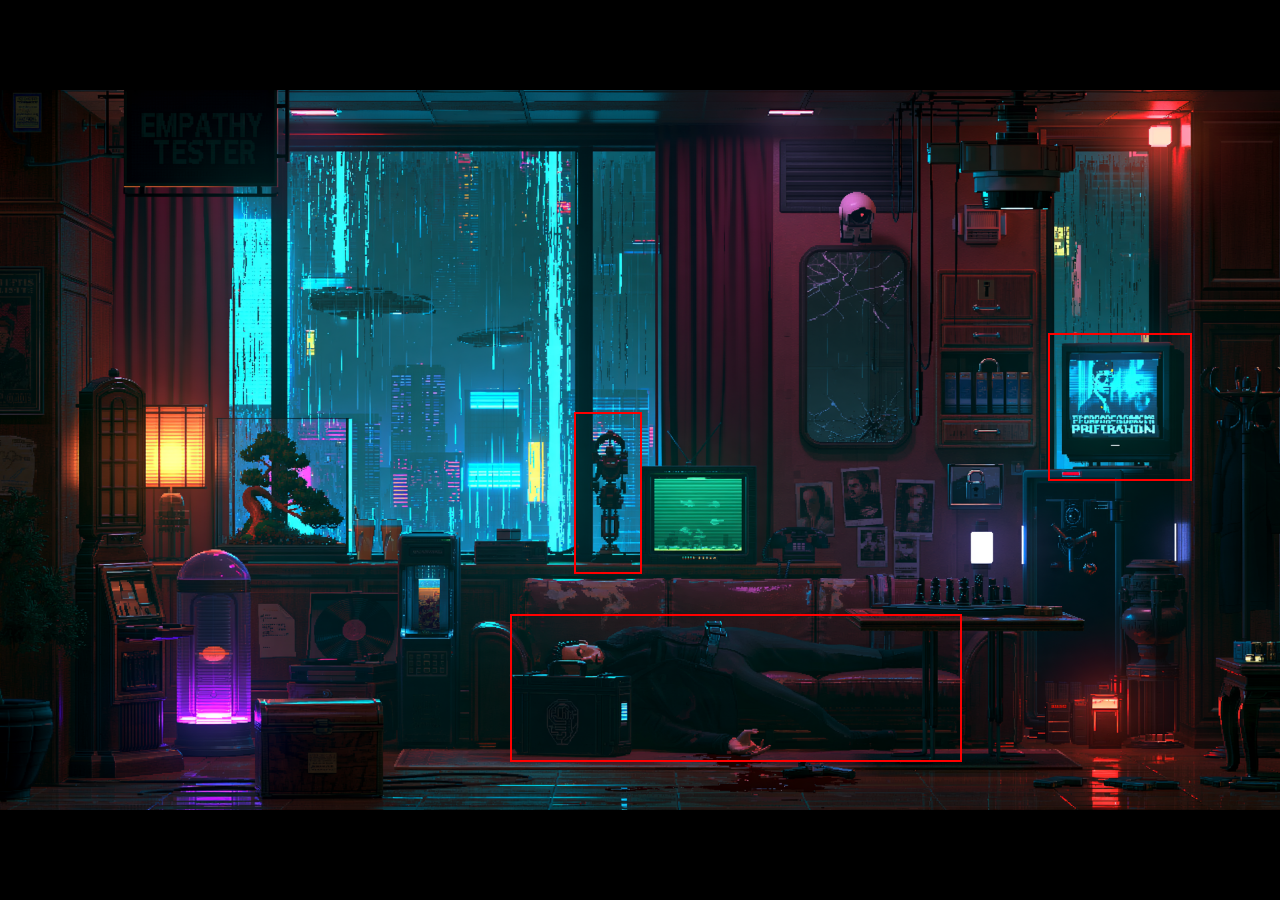
==== index.html @ 68a2a4d3 "✨ Init project and start some zone test" ====
<!doctype html>
<html lang="fr">
  <head>
    <meta charset="utf-8" />
    <meta name="viewport" content="width=device-width, initial-scale=1" />
    <title>Titre de ma page</title>
    <link rel="stylesheet" href="style.css" />
  </head>
  <body>
    <div class="scene">
      <img src="public/crime-scene-bg.png" alt="scene de fond" />
      <button
        class="zone"
        style="left: 40%; top: 73%; width: 35%; height: 20%"
        data-titre="Zone 1"
        data-description="Description de l'indice trouvé dans la zone 1."
      ></button>
      <button
        class="zone"
        style="left: 45%; top: 45%; width: 5%; height: 22%"
        data-titre="Zone 2"
        data-description="Description de l'indice trouvé dans la zone 2."
      ></button>
      <button
        class="zone"
        style="left: 82%; top: 34%; width: 11%; height: 20%"
        data-titre="Zone 3"
        data-description="Description de l'indice trouvé dans la zone 3."
      ></button>

      <div class="loupe" hidden>
        <div class="loupe-image">
          <img src="public/crime-scene-bg.png" alt="" />
        </div>
        <div class="bulle">
          <button class="bulle-fermer" aria-label="Fermer">×</button>
          <h2 class="bulle-titre"></h2>
          <p class="bulle-description"></p>
        </div>
      </div>
    </div>
    <script src="script.js"></script>
  </body>
</html>
---- style.css ----
html,
body {
  margin: 0;
  padding: 0;
  height: 100%;
  overflow: hidden;
  background: #000;
}

body {
  display: grid;
  place-items: center;
}

.scene {
  position: relative;
  aspect-ratio: 16 / 9;
  width: min(100vw, 100vh * 16 / 9);
}

.scene img {
  display: block;
  width: 100%;
  height: 100%;
}

.zone {
  position: absolute;
  padding: 0;
  background: transparent;
  border: none;
  cursor: pointer;
  outline: 2px solid red;
}

.loupe {
  position: absolute;
  inset: 0;
  pointer-events: none;
}

.loupe[hidden] {
  display: none;
}

.loupe-image {
  position: absolute;
  left: 2%;
  top: 3%;
  overflow: hidden;
  border: 3px solid #fff;
  border-radius: 6px;
  box-shadow: 0 4px 20px rgba(0, 0, 0, 0.6);
  animation: apparition 0.25s ease-out;
}

.loupe-image img {
  position: absolute;
  max-width: none;
}

.bulle {
  position: absolute;
  top: 3%;
  max-width: 35%;
  padding: 1em 1.4em;
  background: #fff;
  color: #111;
  font-family: system-ui, sans-serif;
  border-radius: 14px;
  box-shadow: 0 4px 20px rgba(0, 0, 0, 0.6);
  pointer-events: auto;
  animation: apparition 0.25s ease-out;
}

.bulle::before {
  content: '';
  position: absolute;
  top: 20px;
  left: -12px;
  border: 12px solid transparent;
  border-left: 0;
  border-right-color: #fff;
}

.bulle-titre {
  margin: 0 0 0.3em;
  font-size: 1.2em;
}

.bulle-description {
  margin: 0;
  line-height: 1.4;
}

.bulle-fermer {
  position: absolute;
  top: 4px;
  right: 8px;
  border: none;
  background: none;
  font-size: 1.4em;
  cursor: pointer;
  color: #666;
}

@keyframes apparition {
  from {
    opacity: 0;
    transform: scale(0.9);
  }
}
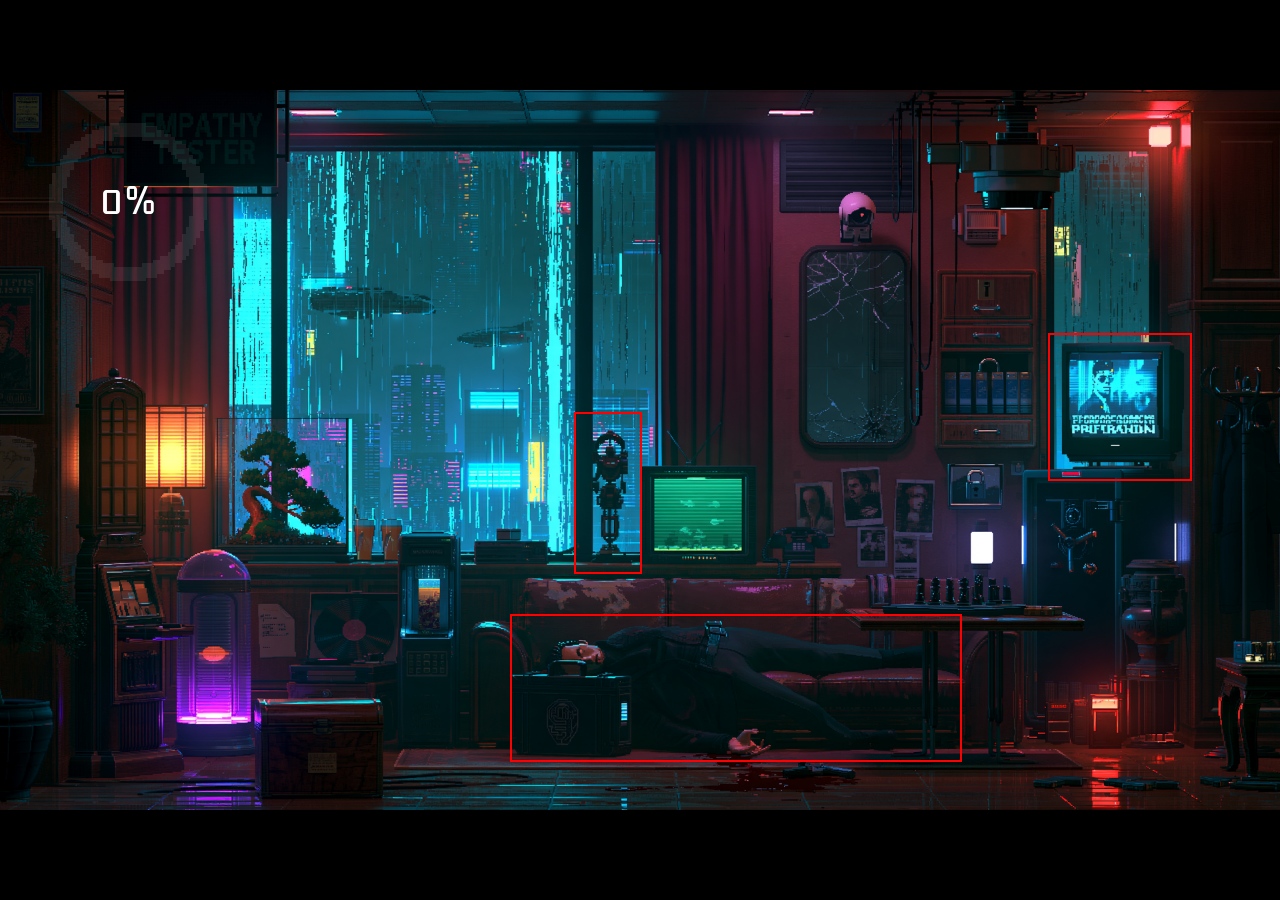
==== commit 9c04b9ce: "✨ Add progression indicator and enhance styles in the crime scene viewer" ====
--- a/index.html
+++ b/index.html
@@ -3,12 +3,15 @@
   <head>
     <meta charset="utf-8" />
     <meta name="viewport" content="width=device-width, initial-scale=1" />
-    <title>Titre de ma page</title>
+    <title>Scene de crime</title>
+    <link rel="preconnect" href="https://fonts.googleapis.com" />
+    <link rel="preconnect" href="https://fonts.gstatic.com" crossorigin />
+    <link href="https://fonts.googleapis.com/css2?family=Iceland&display=swap" rel="stylesheet" />
     <link rel="stylesheet" href="style.css" />
   </head>
   <body>
     <div class="scene">
-      <img src="public/crime-scene-bg.png" alt="scene de fond" />
+      <img src="public/crime-scene-bg.png" alt="scene de fond" draggable="false" />
       <button
         class="zone"
         style="left: 40%; top: 73%; width: 35%; height: 20%"
@@ -28,9 +31,14 @@
         data-description="Description de l'indice trouvé dans la zone 3."
       ></button>
 
+      <div class="progression" role="progressbar" aria-valuemin="0" aria-valuemax="100" aria-valuenow="0">
+        <canvas width="50" height="50" aria-hidden="true"></canvas>
+        <span class="progression-texte">0%</span>
+      </div>
+
       <div class="loupe" hidden>
         <div class="loupe-image">
-          <img src="public/crime-scene-bg.png" alt="" />
+          <img src="public/crime-scene-bg.png" alt="" draggable="false" />
         </div>
         <div class="bulle">
           <button class="bulle-fermer" aria-label="Fermer">×</button>
--- a/style.css
+++ b/style.css
@@ -33,6 +33,33 @@
   outline: 2px solid red;
 }
 
+.progression {
+  position: absolute;
+  left: 3%;
+  top: 3%;
+  width: 180px;
+  height: 180px;
+  display: grid;
+  place-items: center;
+  pointer-events: none;
+}
+
+.progression canvas {
+  position: absolute;
+  inset: 0;
+  width: 100%;
+  height: 100%;
+  image-rendering: pixelated;
+}
+
+.progression-texte {
+  position: relative;
+  color: #fff;
+  font-family: 'Iceland', sans-serif;
+  font-size: 48px;
+  line-height: 1;
+}
+
 .loupe {
   position: absolute;
   inset: 0;
@@ -48,10 +75,11 @@
   left: 2%;
   top: 3%;
   overflow: hidden;
-  border: 3px solid #fff;
+  border: 1px solid #fff;
   border-radius: 6px;
   box-shadow: 0 4px 20px rgba(0, 0, 0, 0.6);
-  animation: apparition 0.25s ease-out;
+  transform-origin: 0 0;
+  animation: zoom 0.45s ease-out;
 }
 
 .loupe-image img {
@@ -104,9 +132,38 @@
   color: #666;
 }
 
+.loupe.fermeture .loupe-image {
+  animation: dezoom 0.35s ease-in forwards;
+}
+
+.loupe.fermeture .bulle {
+  animation: disparition 0.2s ease-in forwards;
+}
+
 @keyframes apparition {
   from {
     opacity: 0;
     transform: scale(0.9);
   }
 }
+
+@keyframes disparition {
+  to {
+    opacity: 0;
+    transform: scale(0.9);
+  }
+}
+
+@keyframes zoom {
+  from {
+    opacity: 0;
+    transform: var(--depart);
+  }
+}
+
+@keyframes dezoom {
+  to {
+    opacity: 0;
+    transform: var(--depart);
+  }
+}
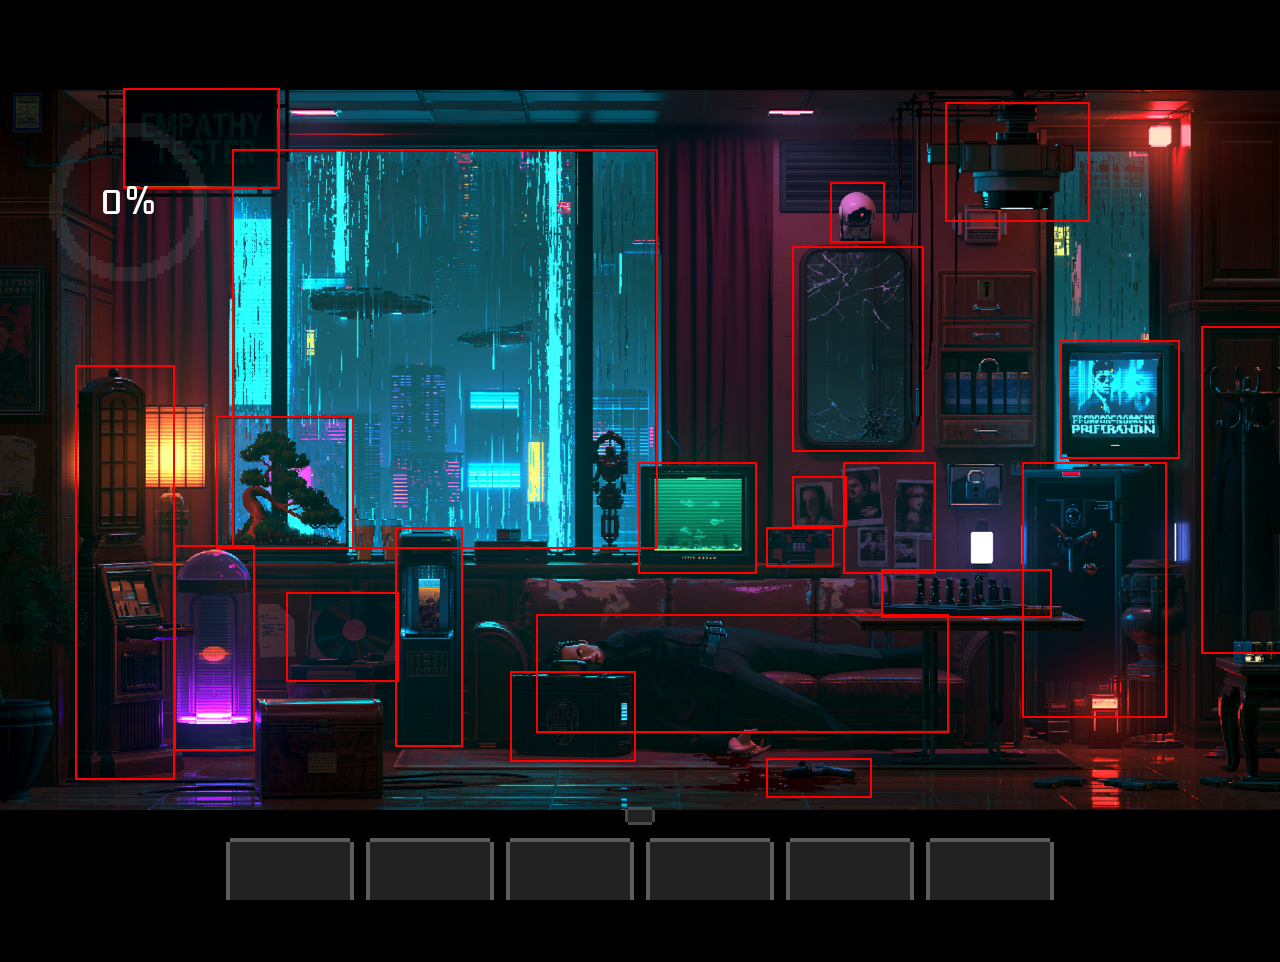
==== commit a3a4bd35: "✨ feat: Revamp crime scene viewer with new inventory system and enhanced zone interactions" ====
--- a/index.html
+++ b/index.html
@@ -14,36 +14,148 @@
       <img src="public/crime-scene-bg.png" alt="scene de fond" draggable="false" />
       <button
         class="zone"
-        style="left: 40%; top: 73%; width: 35%; height: 20%"
-        data-titre="Zone 1"
-        data-description="Description de l'indice trouvé dans la zone 1."
+        style="left: 42%; top: 73%; width: 32%; height: 16%"
+        data-titre="Corp"
+        data-description="Blessures et trace de tissu du manteau d’angela "
       ></button>
       <button
         class="zone"
-        style="left: 45%; top: 45%; width: 5%; height: 22%"
-        data-titre="Zone 2"
-        data-description="Description de l'indice trouvé dans la zone 2."
+        style="left: 18.25%; top: 8.5%; width: 33%; height: 55%"
+        data-titre="Fenêtre"
+        data-description="Ça fait maintenant 34 jours qu’il pleut..."
       ></button>
       <button
         class="zone"
-        style="left: 82%; top: 34%; width: 11%; height: 20%"
-        data-titre="Zone 3"
-        data-description="Description de l'indice trouvé dans la zone 3."
+        style="left: 60%; top: 93%; width: 8%; height: 5%"
+        data-titre="Arme"
+        data-description="Arme du meurtre avec aucune empreinte de la victime"
+        data-preuve="Ce pistolet semble être l’arme du crime"
+      ></button>
+      <button
+        class="zone"
+        style="left: 40%; top: 81%; width: 9.5%; height: 12%"
+        data-titre="Malette"
+        data-description="Une malette posée à côté du corps."
+      ></button>
+      <button
+        class="zone"
+        style="left: 94%; top: 33%; width: 6%; height: 45%"
+        data-titre="Porte menteau"
+        data-description="Ca sert à porter des manteaux en gros"
+      ></button>
+      <button
+        class="zone"
+        style="left: 80%; top: 52%; width: 11%; height: 35%"
+        data-titre="Coffre"
+        data-description="Dossiers confidentiels d’arrestations d’humains autorisés et signés par des repliquants haut placés"
+      ></button>
+      <button
+        class="zone"
+        style="left: 83%; top: 35%; width: 9%; height: 16%"
+        data-titre="Emission de propagande"
+        data-description="Présente Angela comme une terroriste , média manipulé par le gouvernement"
+      ></button>
+      <button
+        class="zone"
+        style="left: 74%; top: 2%; width: 11%; height: 16%"
+        data-titre="Lampadaire"
+        data-description="C’est vraiment juste un lampadaire."
+      ></button>
+      <button
+        class="zone"
+        style="left: 65%; top: 13%; width: 4%; height: 8%"
+        data-titre="Caméra"
+        data-description="Enregistrement partiel de l’effraction, mais le meurtre et la lutte ont été effacés."
+      ></button>
+      <button
+        class="zone"
+        style="left: 62%; top: 22%; width: 10%; height: 28%"
+        data-titre="Trace de sang"
+        data-description="Traces de sang appartenant à Angela."
+      ></button>
+      <button
+        class="zone"
+        style="left: 66%; top: 52%; width: 7%; height: 15%"
+        data-titre="Photos"
+        data-description="Visages d’humains disparus dont la soeur d’Angela."
+      >
+        <span class="zone-extension" style="left: -57%; top: 13%; width: 57%; height: 43%"></span>
+      </button>
+      <button
+        class="zone"
+        style="left: 60%; top: 61%; width: 5%; height: 5%"
+        data-titre="Messagerie"
+        data-description="Menaces recues en anonyme mais on peut reconnaire Angela."
+      ></button>
+      <button
+        class="zone"
+        style="left: 50%; top: 52%; width: 9%; height: 15%"
+        data-titre="Aquarium"
+        data-description="Quelle idée de mettre ses poissons dans une TV..."
+      ></button>
+      <button
+        class="zone"
+        style="left: 31%; top: 61%; width: 5%; height: 30%"
+        data-titre="Terminal"
+        data-description="Un vieux terminal, l’écran est encore allumé."
+      ></button>
+      <button
+        class="zone"
+        style="left: 22.5%; top: 70%; width: 8.5%; height: 12%"
+        data-titre="Vinyle"
+        data-description="Même en 2099, Wish You Were Here reste un classique."
+      ></button>
+      <button
+        class="zone"
+        style="left: 13.75%; top: 63.5%; width: 6%; height: 28%"
+        data-titre="Lampe"
+        data-description="Une lampe à lave qui diffuse une lueur violette."
+      ></button>
+      <button
+        class="zone"
+        style="left: 17%; top: 45.5%; width: 10.5%; height: 18%"
+        data-titre="Bonsaï"
+        data-description="Code du coffre-fort caché à l’intérieur."
+      ></button>
+      <button
+        class="zone"
+        style="left: 6%; top: 38.5%; width: 7.5%; height: 57%"
+        data-titre="Juke-box"
+        data-description="Un vieux juke-box, il ne marche plus depuis longtemps."
+      ></button>
+      <button
+        class="zone"
+        style="left: 9.75%; top: 0%; width: 12%; height: 13.5%"
+        data-titre="Enseigne"
+        data-description="Empathy Tester, l’enseigne est éteinte."
+      ></button>
+      <button
+        class="zone"
+        style="left: 69%; top: 66.75%; width: 13%; height: 6.25%"
+        data-titre="Échiquier"
+        data-description="Une partie d’échecs laissée en plan."
       ></button>
 
-      <div class="progression" role="progressbar" aria-valuemin="0" aria-valuemax="100" aria-valuenow="0">
+      <div
+        class="progression"
+        role="progressbar"
+        aria-valuemin="0"
+        aria-valuemax="100"
+        aria-valuenow="0"
+      >
         <canvas width="50" height="50" aria-hidden="true"></canvas>
         <span class="progression-texte">0%</span>
       </div>
 
-      <div class="loupe" hidden>
-        <div class="loupe-image">
-          <img src="public/crime-scene-bg.png" alt="" draggable="false" />
-        </div>
-        <div class="bulle">
-          <button class="bulle-fermer" aria-label="Fermer">×</button>
-          <h2 class="bulle-titre"></h2>
-          <p class="bulle-description"></p>
+      <div class="inventaire">
+        <p class="inventaire-message" role="status"></p>
+        <div class="inventaire-cases">
+          <div class="case"></div>
+          <div class="case"></div>
+          <div class="case"></div>
+          <div class="case"></div>
+          <div class="case"></div>
+          <div class="case"></div>
         </div>
       </div>
     </div>
--- a/style.css
+++ b/style.css
@@ -10,6 +10,13 @@
 body {
   display: grid;
   place-items: center;
+}
+
+.inventaire-message,
+.case {
+  --bordure-pixel:
+    0 calc(-1 * var(--epaisseur)) 0 0 var(--bordure), 0 var(--epaisseur) 0 0 var(--bordure),
+    calc(-1 * var(--epaisseur)) 0 0 0 var(--bordure), var(--epaisseur) 0 0 0 var(--bordure);
 }
 
 .scene {
@@ -31,6 +38,12 @@
   border: none;
   cursor: pointer;
   outline: 2px solid red;
+}
+
+/* Encart rattaché à une zone pour couvrir une forme non rectangulaire */
+.zone-extension {
+  position: absolute;
+  outline: inherit;
 }
 
 .progression {
@@ -60,84 +73,72 @@
   line-height: 1;
 }
 
-.loupe {
+.inventaire {
   position: absolute;
-  inset: 0;
+  left: 50%;
+  bottom: 30px;
+  display: flex;
+  flex-direction: column;
+  align-items: center;
+  gap: 20px;
+  transform: translate(-50%, calc(100% + 30px));
+  transition: transform 0.4s ease;
   pointer-events: none;
 }
 
-.loupe[hidden] {
-  display: none;
+.inventaire.ouvert {
+  transform: translate(-50%, 0);
 }
 
-.loupe-image {
-  position: absolute;
-  left: 2%;
-  top: 3%;
-  overflow: hidden;
-  border: 1px solid #fff;
-  border-radius: 6px;
-  box-shadow: 0 4px 20px rgba(0, 0, 0, 0.6);
-  transform-origin: 0 0;
-  animation: zoom 0.45s ease-out;
+.inventaire-message {
+  margin: 0;
+  padding: 6px 12px;
+  background: #222;
+  box-shadow: var(--bordure-pixel);
+  --bordure: #515151e5;
+  --epaisseur: 3px;
+  color: #fff;
+  font-family: 'Iceland', sans-serif;
+  font-size: 26px;
 }
 
-.loupe-image img {
-  position: absolute;
-  max-width: none;
+.inventaire-cases {
+  display: flex;
+  gap: 20px;
 }
 
-.bulle {
-  position: absolute;
-  top: 3%;
-  max-width: 35%;
-  padding: 1em 1.4em;
-  background: #fff;
-  color: #111;
-  font-family: system-ui, sans-serif;
-  border-radius: 14px;
-  box-shadow: 0 4px 20px rgba(0, 0, 0, 0.6);
-  pointer-events: auto;
-  animation: apparition 0.25s ease-out;
+.case {
+  box-sizing: border-box;
+  width: 120px;
+  aspect-ratio: 1;
+  display: grid;
+  place-items: center;
+  background: #222;
+  box-shadow: var(--bordure-pixel);
+  --bordure: #5c5c5c;
+  --epaisseur: 4px;
+  transition: box-shadow 0.3s;
 }
 
-.bulle::before {
-  content: '';
-  position: absolute;
-  top: 20px;
-  left: -12px;
-  border: 12px solid transparent;
-  border-left: 0;
-  border-right-color: #fff;
+.case.nouvelle {
+  --bordure: rgb(236, 47, 91);
 }
 
-.bulle-titre {
-  margin: 0 0 0.3em;
-  font-size: 1.2em;
+.case > * {
+  animation: apparition 0.3s ease-out 0.35s backwards;
 }
 
-.bulle-description {
-  margin: 0;
-  line-height: 1.4;
+.case img {
+  width: 80%;
+  height: 80%;
+  object-fit: contain;
 }
 
-.bulle-fermer {
-  position: absolute;
-  top: 4px;
-  right: 8px;
-  border: none;
-  background: none;
-  font-size: 1.4em;
-  cursor: pointer;
-  color: #666;
-}
-
-.loupe.fermeture .loupe-image {
-  animation: dezoom 0.35s ease-in forwards;
-}
-
-.loupe.fermeture .bulle {
-  animation: disparition 0.2s ease-in forwards;
+.case span {
+  color: #fff;
+  font-family: 'Iceland', sans-serif;
+  font-size: 18px;
+  text-align: center;
 }
 
 @keyframes apparition {
@@ -146,24 +147,3 @@
     transform: scale(0.9);
   }
 }
-
-@keyframes disparition {
-  to {
-    opacity: 0;
-    transform: scale(0.9);
-  }
-}
-
-@keyframes zoom {
-  from {
-    opacity: 0;
-    transform: var(--depart);
-  }
-}
-
-@keyframes dezoom {
-  to {
-    opacity: 0;
-    transform: var(--depart);
-  }
-}
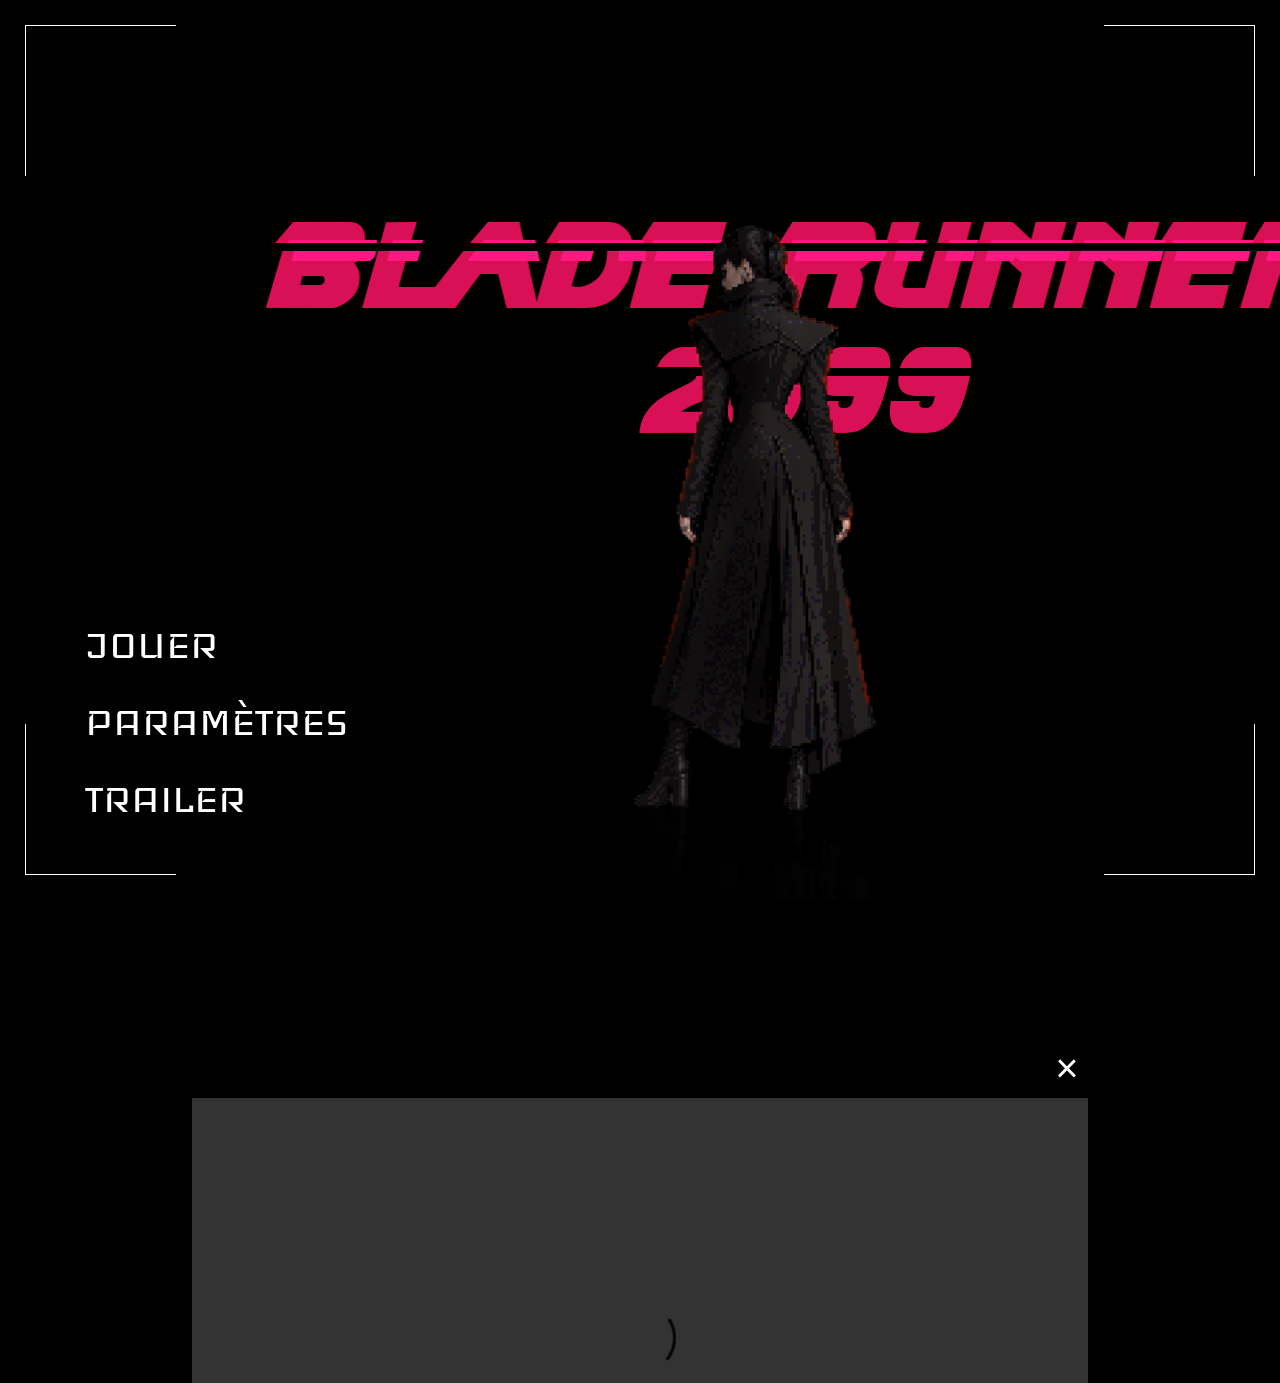
==== commit 860fe658: "✨ feat: Add main game structure with new assets, styles, and functionality" ====
--- a/index.html
+++ b/index.html
@@ -2,163 +2,10 @@
 <html lang="fr">
   <head>
     <meta charset="utf-8" />
-    <meta name="viewport" content="width=device-width, initial-scale=1" />
-    <title>Scene de crime</title>
-    <link rel="preconnect" href="https://fonts.googleapis.com" />
-    <link rel="preconnect" href="https://fonts.gstatic.com" crossorigin />
-    <link href="https://fonts.googleapis.com/css2?family=Iceland&display=swap" rel="stylesheet" />
-    <link rel="stylesheet" href="style.css" />
+    <title>Blade Runner 2099</title>
+    <meta http-equiv="refresh" content="0; url=main-menu/index.html" />
   </head>
   <body>
-    <div class="scene">
-      <img src="public/crime-scene-bg.png" alt="scene de fond" draggable="false" />
-      <button
-        class="zone"
-        style="left: 42%; top: 73%; width: 32%; height: 16%"
-        data-titre="Corp"
-        data-description="Blessures et trace de tissu du manteau d’angela "
-      ></button>
-      <button
-        class="zone"
-        style="left: 18.25%; top: 8.5%; width: 33%; height: 55%"
-        data-titre="Fenêtre"
-        data-description="Ça fait maintenant 34 jours qu’il pleut..."
-      ></button>
-      <button
-        class="zone"
-        style="left: 60%; top: 93%; width: 8%; height: 5%"
-        data-titre="Arme"
-        data-description="Arme du meurtre avec aucune empreinte de la victime"
-        data-preuve="Ce pistolet semble être l’arme du crime"
-      ></button>
-      <button
-        class="zone"
-        style="left: 40%; top: 81%; width: 9.5%; height: 12%"
-        data-titre="Malette"
-        data-description="Une malette posée à côté du corps."
-      ></button>
-      <button
-        class="zone"
-        style="left: 94%; top: 33%; width: 6%; height: 45%"
-        data-titre="Porte menteau"
-        data-description="Ca sert à porter des manteaux en gros"
-      ></button>
-      <button
-        class="zone"
-        style="left: 80%; top: 52%; width: 11%; height: 35%"
-        data-titre="Coffre"
-        data-description="Dossiers confidentiels d’arrestations d’humains autorisés et signés par des repliquants haut placés"
-      ></button>
-      <button
-        class="zone"
-        style="left: 83%; top: 35%; width: 9%; height: 16%"
-        data-titre="Emission de propagande"
-        data-description="Présente Angela comme une terroriste , média manipulé par le gouvernement"
-      ></button>
-      <button
-        class="zone"
-        style="left: 74%; top: 2%; width: 11%; height: 16%"
-        data-titre="Lampadaire"
-        data-description="C’est vraiment juste un lampadaire."
-      ></button>
-      <button
-        class="zone"
-        style="left: 65%; top: 13%; width: 4%; height: 8%"
-        data-titre="Caméra"
-        data-description="Enregistrement partiel de l’effraction, mais le meurtre et la lutte ont été effacés."
-      ></button>
-      <button
-        class="zone"
-        style="left: 62%; top: 22%; width: 10%; height: 28%"
-        data-titre="Trace de sang"
-        data-description="Traces de sang appartenant à Angela."
-      ></button>
-      <button
-        class="zone"
-        style="left: 66%; top: 52%; width: 7%; height: 15%"
-        data-titre="Photos"
-        data-description="Visages d’humains disparus dont la soeur d’Angela."
-      >
-        <span class="zone-extension" style="left: -57%; top: 13%; width: 57%; height: 43%"></span>
-      </button>
-      <button
-        class="zone"
-        style="left: 60%; top: 61%; width: 5%; height: 5%"
-        data-titre="Messagerie"
-        data-description="Menaces recues en anonyme mais on peut reconnaire Angela."
-      ></button>
-      <button
-        class="zone"
-        style="left: 50%; top: 52%; width: 9%; height: 15%"
-        data-titre="Aquarium"
-        data-description="Quelle idée de mettre ses poissons dans une TV..."
-      ></button>
-      <button
-        class="zone"
-        style="left: 31%; top: 61%; width: 5%; height: 30%"
-        data-titre="Terminal"
-        data-description="Un vieux terminal, l’écran est encore allumé."
-      ></button>
-      <button
-        class="zone"
-        style="left: 22.5%; top: 70%; width: 8.5%; height: 12%"
-        data-titre="Vinyle"
-        data-description="Même en 2099, Wish You Were Here reste un classique."
-      ></button>
-      <button
-        class="zone"
-        style="left: 13.75%; top: 63.5%; width: 6%; height: 28%"
-        data-titre="Lampe"
-        data-description="Une lampe à lave qui diffuse une lueur violette."
-      ></button>
-      <button
-        class="zone"
-        style="left: 17%; top: 45.5%; width: 10.5%; height: 18%"
-        data-titre="Bonsaï"
-        data-description="Code du coffre-fort caché à l’intérieur."
-      ></button>
-      <button
-        class="zone"
-        style="left: 6%; top: 38.5%; width: 7.5%; height: 57%"
-        data-titre="Juke-box"
-        data-description="Un vieux juke-box, il ne marche plus depuis longtemps."
-      ></button>
-      <button
-        class="zone"
-        style="left: 9.75%; top: 0%; width: 12%; height: 13.5%"
-        data-titre="Enseigne"
-        data-description="Empathy Tester, l’enseigne est éteinte."
-      ></button>
-      <button
-        class="zone"
-        style="left: 69%; top: 66.75%; width: 13%; height: 6.25%"
-        data-titre="Échiquier"
-        data-description="Une partie d’échecs laissée en plan."
-      ></button>
-
-      <div
-        class="progression"
-        role="progressbar"
-        aria-valuemin="0"
-        aria-valuemax="100"
-        aria-valuenow="0"
-      >
-        <canvas width="50" height="50" aria-hidden="true"></canvas>
-        <span class="progression-texte">0%</span>
-      </div>
-
-      <div class="inventaire">
-        <p class="inventaire-message" role="status"></p>
-        <div class="inventaire-cases">
-          <div class="case"></div>
-          <div class="case"></div>
-          <div class="case"></div>
-          <div class="case"></div>
-          <div class="case"></div>
-          <div class="case"></div>
-        </div>
-      </div>
-    </div>
-    <script src="script.js"></script>
+    <a href="main-menu/index.html">Lancer le jeu</a>
   </body>
 </html>
